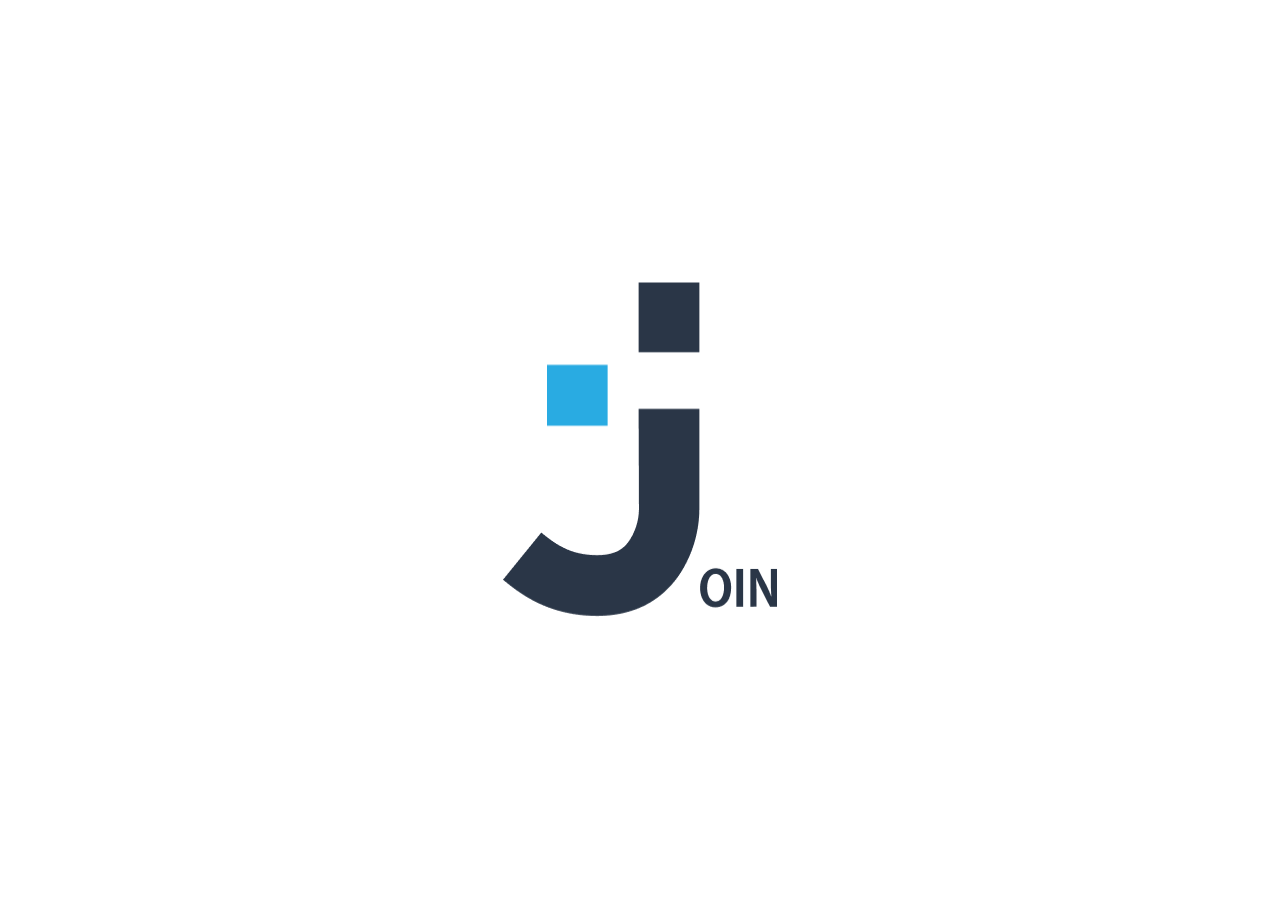
==== add_task.html @ 0f73a30b "separate File for Board HTML" ====
<!DOCTYPE html>
<html lang="en">
  <head>
    <meta charset="UTF-8" />
    <meta name="viewport" content="width=device-width, initial-scale=1.0" />
    <title>Add Task</title>
    <link rel="icon" href="./assets/img/join_logo_black.png" />
    <script defer src="js/script.js"></script>
    <script defer src="js/add_task.js"></script>
    <script defer src="js/form.js"></script>
    <script defer src="js/contacts.js"></script>
    <script defer src="js/board_largeCard.js"></script>
    <script defer src="./js/board_HTML.js"></script>
    <link rel="stylesheet" href="styles/style.css" />
    <link rel="stylesheet" href="styles/login.css" />
    <link rel="stylesheet" href="styles/task.css" />
  </head>

  <body onload="initTemplates(), initAddTaskPage()">
    <dialog id="add-contact-overlay">
      <form id="overlay-add-contact-form" method="dialog">
        <button type="button" class="close-icn mobile">
          <img src="./assets/img/close-white.png" alt="close dialog" />
        </button>
        <button type="button" class="close-icn desktop">
          <img src="./assets/img/close-btn.svg" alt="close dialog" />
        </button>
        <div class="form-header">
          <h1>Add contact</h1>
          <p>Tasks are better with a team!</p>
          <div class="horizontal-separator"></div>
        </div>
        <img src="./assets/img/add-contact-icn.png" class="user-icn" />
        <div class="form-main">
          <div class="form-control">
            <div class="input">
              <input required type="text" placeholder="Name" id="name-input" />
              <img src="./assets/img/contacts_AddName_icon.png" />
            </div>
            <div class="error-container">
              <div class="error-message" id="name-input-error"></div>
            </div>
          </div>
          <div class="form-control">
            <div class="input">
              <input
                required
                type="email"
                placeholder="Email"
                id="email-input"
              />
              <img src="./assets/img/contacts_AddMail_icon.png" />
            </div>
            <div class="error-container">
              <div class="error-message" id="email-input-error"></div>
            </div>
          </div>
          <div class="form-control">
            <div class="input">
              <input
                required
                type="number"
                placeholder="Phone"
                id="phone-input"
              />
              <img src="./assets/img/contacts_AddPhone_icon.png" />
            </div>
            <div class="error-container">
              <div class="error-message" id="phone-input-error"></div>
            </div>
          </div>
          <button
            id="create-contact-btn"
            class="btn btn-primary btn-create-task btn-text-icon"
            type="submit"
          >
            <span>Create contact</span
            ><img src="./assets/img/check.png" alt="create contact" />
          </button>
        </div>
      </form>
    </dialog>
    <div id="backdrop" class="backdrop d-none"></div>
    <div
      id="desktop-template"
      include-templates="assets/templates/desktop_template.html"
    ></div>
    <main>
      <form id="addtask-form">
        <h1 class="main-header">Add task</h1>
        <div class="form-controls-all">
          <div class="form-controls-section">
            <div class="form-control">
              <label for="title-input">Title</label>
              <div class="input">
                <input
                  required
                  type="text"
                  placeholder="Enter a title"
                  id="title-input"
                />
              </div>
              <div class="error-container">
                <div class="error-message" id="title-input-error"></div>
              </div>
            </div>
            <div class="form-control">
              <label for="description-input">Description</label>
              <div class="input">
                <textarea
                  required
                  placeholder="Enter a description"
                  id="description-input"
                ></textarea>
              </div>
              <div class="error-container">
                <div class="error-message" id="description-input-error"></div>
              </div>
            </div>
            <div id="assigned-to-form-control" class="form-control">
              <label for="assigned-to-input">Assigned to</label>
              <div class="input select-input">
                <input
                  readonly
                  required
                  id="assigned-to-input"
                  value="Select contacts to assign"
                  class="custom-validation"
                />
                <img
                  id="dropdown-arrow"
                  src="./assets/img/arrow_dropdown_down.png"
                />
              </div>
              <div class="error-container">
                <div class="error-message" id="assigned-to-input-error"></div>
              </div>
              <div
                id="contacts-list"
                class="contacts-list-container select-options-container d-none"
              >
                <ul
                  id="assigned-to-options"
                  class="select-options assigned-to-options"
                ></ul>
                <button
                  id="add-contact-btn"
                  class="btn btn-primary btn-text-icon"
                  type="button"
                >
                  <span>Add new contact</span
                  ><img src="./assets/img/contacts_newContact_icon.png" />
                </button>
              </div>
              <div id="selected-contacts" class="selected-contacts"></div>
            </div>
          </div>
          <div class="vertical-separator d-none"></div>
          <div class="form-controls-section">
            <div class="form-control">
              <span class="label">Prio</span>
              <div
                id="prio-inputs"
                class="input input-radio custom-validation custom-element"
              >
                <div class="radio-button prio-urgent">
                  <label for="urgent" class="label-radio-btn"
                    >Urgent<input
                      id="urgent"
                      type="radio"
                      name="prio-input"
                      value="urgent"
                    />
                    <svg
                      width="21"
                      height="16"
                      viewBox="0 0 21 16"
                      fill="none"
                      xmlns="http://www.w3.org/2000/svg"
                    >
                      <path
                        d="M19.2597 15.4464C19.0251 15.4468 18.7965 15.3719 18.6077 15.2328L10.3556 9.14965L2.10356 15.2328C1.98771 15.3184 1.85613 15.3803 1.71633 15.4151C1.57652 15.4498 1.43124 15.4567 1.28877 15.4354C1.14631 15.414 1.00944 15.3648 0.885997 15.2906C0.762552 15.2164 0.654943 15.1186 0.569314 15.0029C0.483684 14.8871 0.421712 14.7556 0.386936 14.6159C0.352159 14.4762 0.345259 14.331 0.366629 14.1887C0.409788 13.9012 0.565479 13.6425 0.799451 13.4697L9.70356 6.89926C9.89226 6.75967 10.1208 6.68433 10.3556 6.68433C10.5904 6.68433 10.819 6.75967 11.0077 6.89926L19.9118 13.4697C20.0977 13.6067 20.2356 13.7988 20.3057 14.0186C20.3759 14.2385 20.3747 14.4749 20.3024 14.6941C20.2301 14.9133 20.0904 15.1041 19.9031 15.2391C19.7159 15.3742 19.4907 15.4468 19.2597 15.4464Z"
                        fill="#FF3D00"
                      />
                      <path
                        d="M19.2597 9.69733C19.0251 9.69774 18.7965 9.62289 18.6077 9.48379L10.3556 3.40063L2.10356 9.48379C1.86959 9.6566 1.57651 9.72945 1.28878 9.68633C1.00105 9.6432 0.742254 9.48762 0.569318 9.25383C0.396382 9.02003 0.323475 8.72716 0.366634 8.43964C0.409793 8.15213 0.565483 7.89352 0.799455 7.72072L9.70356 1.15024C9.89226 1.01065 10.1208 0.935303 10.3556 0.935303C10.5904 0.935303 10.819 1.01065 11.0077 1.15024L19.9118 7.72072C20.0977 7.85763 20.2356 8.04974 20.3057 8.26962C20.3759 8.4895 20.3747 8.72591 20.3024 8.94509C20.2301 9.16427 20.0904 9.35503 19.9031 9.49012C19.7159 9.62521 19.4907 9.69773 19.2597 9.69733Z"
                        fill="#FF3D00"
                      />
                    </svg>
                  </label>
                </div>
                <div class="radio-button prio-medium">
                  <label for="medium" class="label-radio-btn"
                    >Medium<input
                      id="medium"
                      type="radio"
                      name="prio-input"
                      value="medium"
                    />
                    <svg
                      width="21"
                      height="8"
                      viewBox="0 0 21 8"
                      fill="none"
                      xmlns="http://www.w3.org/2000/svg"
                    >
                      <path
                        d="M19.7596 7.91693H1.95136C1.66071 7.91693 1.38197 7.80063 1.17645 7.59362C0.970928 7.3866 0.855469 7.10584 0.855469 6.81308C0.855469 6.52032 0.970928 6.23955 1.17645 6.03254C1.38197 5.82553 1.66071 5.70923 1.95136 5.70923H19.7596C20.0502 5.70923 20.329 5.82553 20.5345 6.03254C20.74 6.23955 20.8555 6.52032 20.8555 6.81308C20.8555 7.10584 20.74 7.3866 20.5345 7.59362C20.329 7.80063 20.0502 7.91693 19.7596 7.91693Z"
                        fill="#FFA800"
                      />
                      <path
                        d="M19.7596 2.67376H1.95136C1.66071 2.67376 1.38197 2.55746 1.17645 2.35045C0.970928 2.14344 0.855469 1.86267 0.855469 1.56991C0.855469 1.27715 0.970928 0.996386 1.17645 0.789374C1.38197 0.582363 1.66071 0.466064 1.95136 0.466064L19.7596 0.466064C20.0502 0.466064 20.329 0.582363 20.5345 0.789374C20.74 0.996386 20.8555 1.27715 20.8555 1.56991C20.8555 1.86267 20.74 2.14344 20.5345 2.35045C20.329 2.55746 20.0502 2.67376 19.7596 2.67376Z"
                        fill="#FFA800"
                      />
                    </svg>
                  </label>
                </div>
                <div class="radio-button prio-low">
                  <label for="low" class="label-radio-btn"
                    >Low<input
                      id="low"
                      type="radio"
                      name="prio-input"
                      value="low"
                    />
                    <svg
                      width="21"
                      height="16"
                      viewBox="0 0 21 16"
                      fill="none"
                      xmlns="http://www.w3.org/2000/svg"
                    >
                      <path
                        d="M10.8555 9.69779C10.6209 9.69819 10.3923 9.62335 10.2035 9.48427L1.30038 2.91453C1.18454 2.82898 1.0867 2.72146 1.01245 2.59812C0.938193 2.47478 0.888977 2.33803 0.867609 2.19569C0.824455 1.90821 0.897354 1.61537 1.07027 1.3816C1.24319 1.14782 1.50196 0.992265 1.78965 0.949143C2.07734 0.906021 2.3704 0.978866 2.60434 1.15165L10.8555 7.23414L19.1066 1.15165C19.2224 1.0661 19.354 1.00418 19.4938 0.969432C19.6336 0.934685 19.7788 0.927791 19.9213 0.949143C20.0637 0.970495 20.2006 1.01967 20.324 1.09388C20.4474 1.16808 20.555 1.26584 20.6407 1.3816C20.7263 1.49735 20.7883 1.62882 20.823 1.7685C20.8578 1.90818 20.8647 2.05334 20.8433 2.19569C20.822 2.33803 20.7727 2.47478 20.6985 2.59812C20.6242 2.72146 20.5264 2.82898 20.4106 2.91453L11.5075 9.48427C11.3186 9.62335 11.0901 9.69819 10.8555 9.69779Z"
                        fill="#7AE229"
                      />
                      <path
                        d="M10.8555 15.4463C10.6209 15.4467 10.3923 15.3719 10.2035 15.2328L1.30038 8.66307C1.06644 8.49028 0.910763 8.2317 0.867609 7.94422C0.824455 7.65674 0.897354 7.3639 1.07027 7.13013C1.24319 6.89636 1.50196 6.7408 1.78965 6.69768C2.07734 6.65456 2.3704 6.7274 2.60434 6.90019L10.8555 12.9827L19.1066 6.90019C19.3405 6.7274 19.6336 6.65456 19.9213 6.69768C20.209 6.7408 20.4678 6.89636 20.6407 7.13013C20.8136 7.3639 20.8865 7.65674 20.8433 7.94422C20.8002 8.2317 20.6445 8.49028 20.4106 8.66307L11.5075 15.2328C11.3186 15.3719 11.0901 15.4467 10.8555 15.4463Z"
                        fill="#7AE229"
                      />
                    </svg>
                  </label>
                </div>
              </div>
              <div class="error-container">
                <div class="error-message" id="prio-inputs-error"></div>
              </div>
            </div>
            <div class="form-control">
              <label for="due-date-input">Due date</label>
              <div class="input">
                <input
                  required
                  type="text"
                  placeholder="dd/mm/yyyy"
                  id="due-date-input"
                  pattern="^(?:(?:31(\/)(?:0?[13578]|1[02]))\1|(?:(?:29|30)(\/)(?:0?[13-9]|1[0-2])\2))(?:(?:1[6-9]|[2-9]\d)?\d{2})$|^(?:29(\/)0?2\3(?:(?:(?:1[6-9]|[2-9]\d)?(?:0[48]|[2468][048]|[13579][26])|(?:(?:16|[2468][048]|[3579][26])00))))$|^(?:0?[1-9]|1\d|2[0-8])(\/)(?:(?:0?[1-9])|(?:1[0-2]))\4(?:(?:1[6-9]|[2-9]\d)?\d{2})$"
                />
                <img src="./assets/img/event.png" class="input-icon" />
              </div>
              <div class="error-container">
                <div class="error-message" id="due-date-input-error"></div>
              </div>
            </div>
            <div id="category-form-control" class="form-control">
              <label for="category-input">Category</label>
              <div class="input select-input">
                <input
                  readonly
                  required
                  id="category-input"
                  value="Select task category"
                  class="custom-validation"
                />
                <img
                  id="dropdown-arrow"
                  src="./assets/img/arrow_dropdown_down.png"
                />
              </div>
              <div class="error-container">
                <div class="error-message" id="category-input-error"></div>
              </div>
              <div
                id="category-list-container"
                class="category-list-container select-options-container d-none"
              >
                <ul id="category-options" class="select-options">
                  <li value="technical task">Technical Task</li>
                  <li value="user story">User Story</li>
                </ul>
              </div>
            </div>
            <div class="form-control">
              <label for="subtasks-input">Subtasks</label>
              <div id="subtasks-container" class="input">
                <input
                  type="text"
                  placeholder="Add new subtask"
                  id="subtasks-input"
                />
                <img
                  src="./assets/img/subtask-plus.png"
                  class="input-icon cursor-pointer"
                  id="add-subtask"
                />
                <img
                  src="./assets/img/subtask-cancel.png"
                  class="input-icon d-none cursor-pointer"
                  id="cancel-subtask"
                />
                <img src="./assets/img/subtask-separator.png" class="d-none" />
                <img
                  src="./assets/img/subtask-save.png"
                  class="input-icon d-none cursor-pointer"
                  id="save-subtask"
                />
              </div>
              <div class="error-container">
                <div class="error-message" id="subtasks-input-error"></div>
              </div>
              <ul id="subtaskList" class="subtasks-list"></ul>
            </div>
          </div>
        </div>
        <div class="create-btn-container">
          <button id="clear-btn" class="btn btn-secondary btn-text-icon">
            <span>Clear</span
            ><svg
              width="25"
              height="24"
              viewBox="0 0 25 24"
              fill="none"
              xmlns="http://www.w3.org/2000/svg"
            >
              <path
                d="M12.0692 12.0001L17.3122 17.2431M6.82617 17.2431L12.0692 12.0001L6.82617 17.2431ZM17.3122 6.75708L12.0682 12.0001L17.3122 6.75708ZM12.0682 12.0001L6.82617 6.75708L12.0682 12.0001Z"
                stroke="#2A3647"
                stroke-width="2"
                stroke-linecap="round"
                stroke-linejoin="round"
              />
            </svg>
          </button>
          <button
            class="btn btn-primary btn-create-task btn-text-icon"
            type="submit"
          >
            <span>Create Task</span
            ><img src="./assets/img/check.png" alt="create task" />
          </button>
        </div>
      </form>
    </main>
    <div id="notification" class="notification">
      <span>Task added to board</span>
      <img src="./assets/img/board-icn-small.png" />
    </div>
    <div
      id="mobile-template"
      include-templates="assets/templates/mobile_template.html"
    ></div>
  </body>
</html>
---- styles/style.css ----
/* inter-regular - latin */
@font-face {
  font-display: swap;
  /* Check https://developer.mozilla.org/en-US/docs/Web/CSS/@font-face/font-display for other options. */
  font-family: "Inter";
  font-style: normal;
  font-weight: 400;
  src: url("../assets/fonts/inter-v12-latin-regular.woff2") format("woff2");
  /* Chrome 36+, Opera 23+, Firefox 39+, Safari 12+, iOS 10+ */
}

/* inter-700 - latin */
@font-face {
  font-display: swap;
  /* Check https://developer.mozilla.org/en-US/docs/Web/CSS/@font-face/font-display for other options. */
  font-family: "Inter";
  font-style: normal;
  font-weight: 700;
  src: url("../assets/fonts/inter-v12-latin-700.woff2") format("woff2");
  /* Chrome 36+, Opera 23+, Firefox 39+, Safari 12+, iOS 10+ */
}

:root {
  font-size: 1em;
  /*usually evaluates to 16px; adjust to set basic font-size (xem with x = (desired basic font size in px)/(16 px); all other font-sizes in rem*/
  box-sizing: border-box;
  --primary-bg-color: #091931;
  --secondary-bg-color: #2a3647;
  --subtle-bg-color: #f6f7f8;
  --accent-color: #29abe2;
  --decent-color: #a8a8a8;
  --hover-color-checkbox: #edf2fa;
  --error-color: #ff001f;
  --error-color-subtle: #ff8190;
  --fs-small: 0.875rem;
  --fs-normal: 1rem;
  --fs-tall: 2.25rem;
  --fs-taller: 2.938rem;
  --notification-top-target: 0;
}

@media (min-width: 820px) {
  :root {
    --fs-small: 1rem;
    --fs-normal: 1.25rem;
    --fs-taller: 3.813rem;
  }
}

*,
::before,
::after {
  box-sizing: inherit;
}

/*use following template if any third-party components are used that require box-sizing: content-box	
.third-party-component {	
box-sizing: content-box;	}*/
body {
  margin: 0px;
  font-family: "Inter", sans-serif;
  font-size: var(--fs-normal);
  background-color: var(--subtle-bg-color);
  color: var(--secondary-bg-color);
  min-height: 100vh;
  display: flex;
  flex-direction: column;
}

/* scrollable without scrollbar */
body::-webkit-scrollbar {
  display: none;
}

main {
  flex: 1;
}

img {
  -webkit-user-drag: none;
  -khtml-user-drag: none;
  -moz-user-drag: none;
  -o-user-drag: none;
}

a {
  text-decoration: none;
  color: unset;
}

.text-link {
  color: var(--accent-color);
  text-decoration: none;
}

.btn {
  border: none;
  padding: 1em 2em;
  font-size: var(--fs-small);
  font-weight: 700;
  border-radius: 0.5em;
  cursor: pointer;
}

.btn-primary {
  color: white;
  background-color: var(--secondary-bg-color);
}

.btn-primary:disabled,
.btn-primary:disabled:hover {
  background-color: var(--decent-color);
  color: rgba(0, 0, 0, 0.6);
  box-shadow: none;
  cursor: auto;
}

.btn-primary:hover {
  background-color: var(--accent-color);
  box-shadow: 0 4px 4px rgba(0, 0, 0, 0.25);
  transition: ease-in-out 100ms;
}

.btn-secondary {
  color: var(--primary-bg-color);
  background-color: white;
  border: 1px solid var(--primary-bg-color);
}

.btn-secondary:hover {
  color: var(--accent-color);
  border-color: var(--accent-color);
  box-shadow: 0 4px 4px rgba(0, 0, 0, 0.25);
  transition: ease-in-out 100ms;
}

.notification {
  background-color: var(--secondary-bg-color);
  color: white;
  padding: 1em 0.5em;
  min-width: 371px;
  display: flex;
  justify-content: center;
  align-items: center;
  position: fixed;
  gap: 0.5em;
  top: 100vh;
  left: 50vw;
  transform: translate(-50%, 0);
  border-radius: 1em;
  z-index: 5;
}

.notification.triggered {
  top: var(--notification-top-target);
  transition: 200ms;
}

/* Desktop Sider & Header */

#desktop_header {
  position: fixed;
  background-color: #ffffff;
  width: 100vw;
  height: 96px;
  justify-content: space-between;
  align-items: center;
}

#desktop_header p {
  padding-left: 300px;
}

.Header_rightArea_d {
  padding-right: 2vw;
  align-items: center;
  justify-content: space-between;
  width: 123px;
  height: 56px;
}

#header_help_icon_d {
  width: 20px;
  height: 20px;
  margin-right: 20px;
  cursor: pointer;
}

#header_help_icon_d:hover {
  width: 25px;
  height: 25px;
}

#header_svg:hover {
  fill: lightgrey;
  cursor: pointer;
}

#desktop_sider {
  position: fixed;
  height: 100vh;
  width: 232px;
  z-index: 2;
  background-color: #2a3647;
  color: #cdcdcd;
  justify-content: space-around;
  align-items: center;
}

.Sider_Logo_d {
  width: 100px;
  height: 122px;
}

.Sider_main_links_d {
  margin-bottom: 100px;
  height: 229px;
  width: 100%;
  display: flex;
  flex-direction: column;
}

.Sider_main_links_d a {
  justify-content: left;
  width: 100%;
  padding-left: 45px;
}

.Sider_footer_links {
  color: white;
  text-decoration: none;
}

.Sider_Icons_d {
  width: 25px;
  height: 25px;
  position: relative;
  top: 20px;
  right: 12px;
}

.Sider_lower_links_d {
  bottom: -24px;
}

.Sider_lower_links_d a {
  text-decoration: none;
  color: #a8a8a8;
  margin-bottom: 14px;
}

#header_menu_id {
  top: 100px;
  width: 150px;
  height: auto;
  background-color: #2a3647;
  color: #cdcdcd;
  z-index: 50;
}

.float_in_menu {
  position: fixed;
  right: -200px;
  transition: 500ms;
  border-radius: 15px 0px 15px 15px;
}

.float_in_menu a {
  padding: 8px;
  border-radius: 14px;
}

@media (max-width: 900px) {
  #desktop_sider {
    width: 23vw;
  }

  .Sider_main_links_d a {
    justify-content: left;
    width: 100%;
    padding-left: 20px;
  }

  #desktop_header p {
    padding-left: 242px;
  }
}

/* Mobile Header & Footer */

#mobile_header {
  background-color: #ffffff;
  justify-content: space-between;
  height: 80px;
  width: 100vw;
  padding: 20px 40px 20px 40px;
  position: fixed;
  top: 0;
  left: 0;
  right: 0;
  z-index: 5;
}

#header_logo_m {
  width: 32px;
  height: 40px;
}

#mobile_footer {
  position: fixed;
  bottom: 0;
  left: 0;
  right: 0;
  width: 100vw;
  height: 80px;
  background-color: #2a3647;
  color: #cdcdcd;
  z-index: 10;
}

#mobile_footer_links {
  justify-content: space-around;
  height: 100%;
  width: 100%;
}

.Footer_link_pack {
  display: flex;
  flex-direction: column;
  justify-content: center;
  width: 90px;
  border-radius: 16px;
}

.Footer_link_pack a {
  justify-content: center;
  align-items: center;
  font-size: var(--fs-small);
}

.Footer_link_pack p {
  margin: 8px;
}

.Footer_icon_m {
  width: 22px;
  height: 22px;
}

.MenuButton {
  opacity: 0.7;
}

.MenuButton:hover {
  opacity: 1 !important;
  background-color: #091931 !important;
}

.Choosen_field {
  opacity: 1 !important;
  background-color: #091931 !important;
}

@media (max-width: 820px) {
  .Header_menu {
    top: 85px;
  }
}

/* Help Side */

.Help_Container {
  margin: 100px 90px 16px 326px;
}

.Help_Container j {
  color: #29abe2;
}

.Back_Arrow {
  cursor: pointer;
  position: absolute;
  top: 130px;
  right: 124px;
}

@media (max-width: 820px) {
  .Help_Container {
    margin-left: 36px;
    margin-right: 36px;
  }

  .Back_Arrow {
    right: 50px;
  }
}

/* Utility classes */

.d-none {
  display: none;
}

.d-flex {
  display: flex;
}

.justify-content-start {
  justify-content: start;
}

.justify-content-space-btw {
  justify-content: space-between;
}

.flex-direction-col {
  flex-direction: column;
}

.p-relative {
  position: relative;
}

.align-items-start {
  align-items: start;
}

.align-items-center {
  align-items: center;
}

.w-100 {
  width: 100%;
}

.p-inline-1 {
  padding-inline: 0.5em;
}

.cursor-pointer {
  cursor: pointer;
}
---- styles/login.css ----
:root {
  --logo-target-padding: 2em;
}

header {
  padding: var(--logo-target-padding);
  display: flex;
  justify-content: space-between;
  align-items: start;
}

#login-logo-static.splash-active {
  visibility: hidden;
}

#login-logo,
#login-logo-static {
  transform: none;
  width: 64px;
  object-fit: contain;
}

#login-logo.splash-active {
  position: fixed;
  top: 50%;
  left: 50%;
  transform: translate(-50%, -50%) scale(1.56);
  transition: 1s;
}

.checkbox {
  cursor: pointer;
}

#splash-login-bg {
  background-color: var(--secondary-bg-color);
  position: fixed;
  top: 0;
  right: 0;
  left: 0;
  bottom: 0;
  transition: 1s;
}

#splash-login-bg.splash-moving {
  background-color: transparent;
}

main {
  display: flex;
  flex-direction: column;
  align-items: center;
}

footer {
  display: flex;
  flex-wrap: wrap;
  justify-content: center;
  gap: 1.5em;
  padding-block-end: 2em;
  font-size: var(--fs-small);
  color: var(--decent-color);
}

footer a:hover {
  color: var(--accent-color);
  font-weight: 700;
}

.horizontal-separator {
  background-color: var(--accent-color);
  width: 88px;
  height: 3px;
}

.content {
  position: relative;
  display: flex;
  flex-direction: column;
  align-items: center;
  padding: 1em 3rem;
  background-color: white;
  border-radius: 1.875em;
  box-shadow: 0 0 14px 3px rgba(0, 0, 0, 0.03);
}

.back-navigation-link {
  position: absolute;
  top: 3rem;
  left: 1rem;
}

/*Log in form*/

form {
  display: flex;
  flex-direction: column;
  align-items: center;
  width: clamp(calc(320px - 3rem), 60vw, 652px);
}

input,
textarea,
select {
  border: none;
  outline: none;
  font-size: unset;
  font-family: unset;
  min-width: 0;
}

.input {
  display: flex;
  justify-content: space-between;
  align-items: center;
  max-width: 422px;
  width: 100%;
  padding: 0.5em;
  background-color: white;
  border: 1px solid lightgray;
  border-radius: 0.3em;
  margin-block-start: 1em;
}

.input:focus-within {
  border-color: var(--accent-color);
}

.error-container {
  max-width: 422px;
  width: 100%;
  color: var(--error-color-subtle);
  font-size: 13px;
  margin-top: 0.5em;
}

.is-validated .input:has(input:invalid), .is-validated .input:has(textarea:invalid) {
  border: 1px solid var(--error-color);
}

::placeholder {
  color: lightgray;
}

.input>input {
  flex: 1;
}

.input-icon {
  width: 24px;
  object-fit: contain;
}

.forgot-password {
  display: flex;
  flex-direction: column;
  gap: 1em;
  width: 100%;
  margin-block: 2em;
  padding-inline: 0.5em;
  font-size: var(--fs-small);
}

.text-checkbox {
  font-size: var(--fs-small);
  margin-block: 2em;
}

.text-link:hover {
  font-weight: 600;
  text-decoration: underline;
}

h1 {
  font-size: var(--fs-taller);
  margin-block: 0.5em 0.25em;
  text-align: center;
}

p {
  text-align: center;
}

form .btn {
  width: 180px;
}

.login-sign-up-banner {
  margin-block: 2em;
  display: flex;
  flex-wrap: wrap;
  justify-content: center;
  align-items: center;
  gap: 1em;
}

.login-sign-up-banner-desktop {
  display: none;
  margin-block: 0;
}

.login-buttons {
  display: flex;
  flex-wrap: wrap;
  justify-content: center;
  gap: 1em;
  padding-block-end: 1em;
}

.error-container + .login-buttons {
  margin-block-start: 1.5em;
}

@media (min-width: 820px) {

  #login-logo,
  #login-logo-static {
    width: 100px;
  }

  #splash-login-bg {
    background-color: white;
  }

  .login-sign-up-banner-mobile {
    display: none;
  }

  .login-sign-up-banner-desktop {
    display: flex;
  }

  .forgot-password {
    flex-direction: row-reverse;
    justify-content: center;
    align-items: center;
    gap: 3em;
  }

  form .btn {
    width: fit-content;
  }

  #login-logo.splash-active {
    transform: translate(-50%, -50%) scale(2.74);
  }
}

#login-logo.splash-moving {
  top: var(--logo-target-padding);
  left: var(--logo-target-padding);
  transform: translate(0, 0);
}
---- styles/task.css ----
:root {
  --header-height: 80px;
  --footer-height: 80px;
  --nav-width: 0;
}

@media (min-width: 820px) {
  :root {
    --header-height: 96px;
    --footer-height: 0;
    --nav-width: 232px;
  }
}

header {
  z-index: 4;
}

#desktop_sider {
  z-index: 4;
}

main {
  margin-block: var(--header-height);
  margin-inline-start: var(--nav-width);
  display: unset;
  padding-inline: 2rem;
}

.main-header {
  text-align: start;
  position: sticky;
  top: var(--header-height);
  background-color: var(--subtle-bg-color);
  padding-block-start: 1em;
  margin: 0;
  z-index: 3;
}

.vertical-separator {
  width: 1px;
  background-color: #d1d1d1;
}

form {
  display: block;
  margin-inline: auto;
  width: unset;
  max-width: 440px;
}

@media (min-width: 1200px) {
  form {
    max-width: min-content;
  }

  .form-controls-all {
    display: flex;
    justify-content: space-between;
    gap: 3em;
  }

  .vertical-separator {
    display: block;
  }

  .form-control {
    width: 30vw;
  }
}

label,
.label {
  margin-block-start: 1.5em;
  display: block;
}

.select-options-container {
  padding: 1em 0.5em 0.5em;
  margin: 0;
  margin-block-start: -1em;
  background-color: white;
  border-bottom-left-radius: 0.3em;
  border-bottom-right-radius: 0.3em;
  position: relative;
}

.select-options {
  list-style-type: none;
  padding: 0;
  margin: 0;
}

.select-options li {
  cursor: pointer;
}

.backdrop {
  position: fixed;
  top: 0;
  left: 0;
  right: 0;
  bottom: 0;
  z-index: 1;
}

.select-options li + li {
  margin-block-start: 0.5em;
}

.input {
  margin-block-start: 0.5em;
  max-width: unset;
}

.select-input,
.select-input * {
  cursor: pointer;
}

.select-input {
  margin-block-end: 0;
  position: relative;
}

.input-radio {
  background-color: var(--subtle-bg-color);
  border: none;
  padding: 0;
  flex-wrap: wrap;
  gap: 8px;
}

.radio-button.prio-urgent:has(input[type='radio']:checked) {
  background-color: #ff3d00;
  color: white;
}

.radio-button.prio-medium:has(input[type='radio']:checked) {
  background-color: #ffa800;
  color: white;
}

.radio-button.prio-low:has(input[type='radio']:checked) {
  background-color: #7ae229;
  color: white;
}

.radio-button:has(input[type='radio']:checked) path {
  fill: white;
}

.radio-button {
  background-color: white;
  border-radius: 10px;
  cursor: pointer;
  display: flex;
  align-items: center;
  gap: 4px;
  box-shadow: 0 0 4px rgba(0, 0, 0, 0.1);
}

.radio-button:hover {
  box-shadow: 0 4px 4px rgba(0, 0, 0, 0.25);
  transition: 200ms;
}

.radio-button > label {
  cursor: pointer;
  padding: 10px 18px;
  display: flex;
  align-items: center;
  gap: 4px;
  margin: 0;
}

input[type='radio'] {
  appearance: none;
  margin: 0;
}

textarea {
  width: 100%;
  height: 4em;
  resize: none;
  overflow: auto;
}

.assigned-to-options {
  max-height: 13em;
  overflow: auto;
}

.assign-to-li {
  display: flex;
  align-items: center;
  border-radius: 0.3em;
  padding: 0.5em;
}

.select-options .assign-to-li + .assign-to-li {
  margin: 0;
}

.assign-to-li-name {
  flex: 1;
  margin-inline-start: 1em;
}

.selected {
  color: white;
  background-color: var(--secondary-bg-color);
}

.search-active {
  cursor: unset;
}

.subtasks-list {
  padding-inline-start: 0.5em;
}

.subtask {
  display: flex;
  align-items: center;
  padding: 0.5em;
}

.input input {
  cursor: inherit;
}

.subtask + .subtask {
  margin-block-start: 0.5em;
}

.subtask input {
  background-color: transparent;
  flex: 1;
}

.subtask-edit {
  background-color: white;
  border-bottom: 1px solid var(--accent-color);
}

.bullet-icon {
  margin-inline-end: 0.5em;
}

.subtask-edit .bullet-icon {
  display: none;
}

.subtask-edit .subtask-read-icons {
  display: none;
}

li:not(.subtask-edit) .subtask-edit-icons {
  display: none;
}

.subtask-icons {
  margin-inline-start: auto;
}

form .btn-text-icon {
  display: flex;
  justify-content: center;
  align-items: center;
  gap: 16px;
  padding: 0.75em 1em;
  font-size: var(--fs-normal);
  width: 100%;
}

form .btn-create-task {
  width: unset;
  gap: 4px;
}

.btn-secondary.btn-text-icon {
  margin-inline-start: auto;
  font-weight: normal;
  width: fit-content;
  gap: 4px;
}

.btn-secondary.btn-text-icon:hover path {
  stroke: var(--accent-color);
  transition: ease-in-out 100ms;
}

.create-btn-container {
  display: flex;
  justify-content: end;
  gap: 1em;
  padding-block: 1em;
  background-color: var(--subtle-bg-color);
  position: sticky;
  bottom: var(--footer-height);
  z-index: 3;
}

#mobile-template {
  z-index: 3;
}

footer {
  padding: unset;
}

dialog {
  border: none;
  padding: 0;
  border-radius: 1em;
}

dialog h1,
dialog p {
  text-align: unset;
}

dialog h1 {
  margin-block-start: 2em;
}

dialog::backdrop {
  background-color: rgba(0, 0, 0, 0.25);
}

dialog button {
  background-color: transparent;
  border: none;
  cursor: pointer;
}

dialog .user-icn {
  display: block;
  margin-block-start: -10%;
  margin-inline: auto;
  transform: translate(0, 50%);
}

dialog form {
  position: relative;
  display: flex;
  flex-direction: column;
  border-radius: 0.5em;
  margin: 0;
}

dialog form .close-icn {
  position: absolute;
  top: 1em;
  right: 0.5em;
}

dialog form .btn-text-icon {
  width: fit-content;
  margin-block: 1em 2em;
  margin-inline: auto;
}

.form-header {
  padding-inline: 1rem;
  background-color: var(--primary-bg-color);
  color: white;
  width: 100%;
}

.form-main {
  margin-block-start: calc(60px + 1em);
  padding-inline: 1rem;
}

dialog form h1 {
  background-color: inherit;
}

.desktop {
  display: none;
}

@media (min-width: 820px) {
  dialog {
    max-width: unset;
  }

  dialog form {
    flex-direction: row;
    max-width: unset;
  }

  dialog .form-header {
    min-height: 500px;
    padding-inline: 2em;
  }

  dialog .form-main {
    margin: 0;
  }

  .desktop {
    display: block;
  }

  .mobile {
    display: none;
  }
}
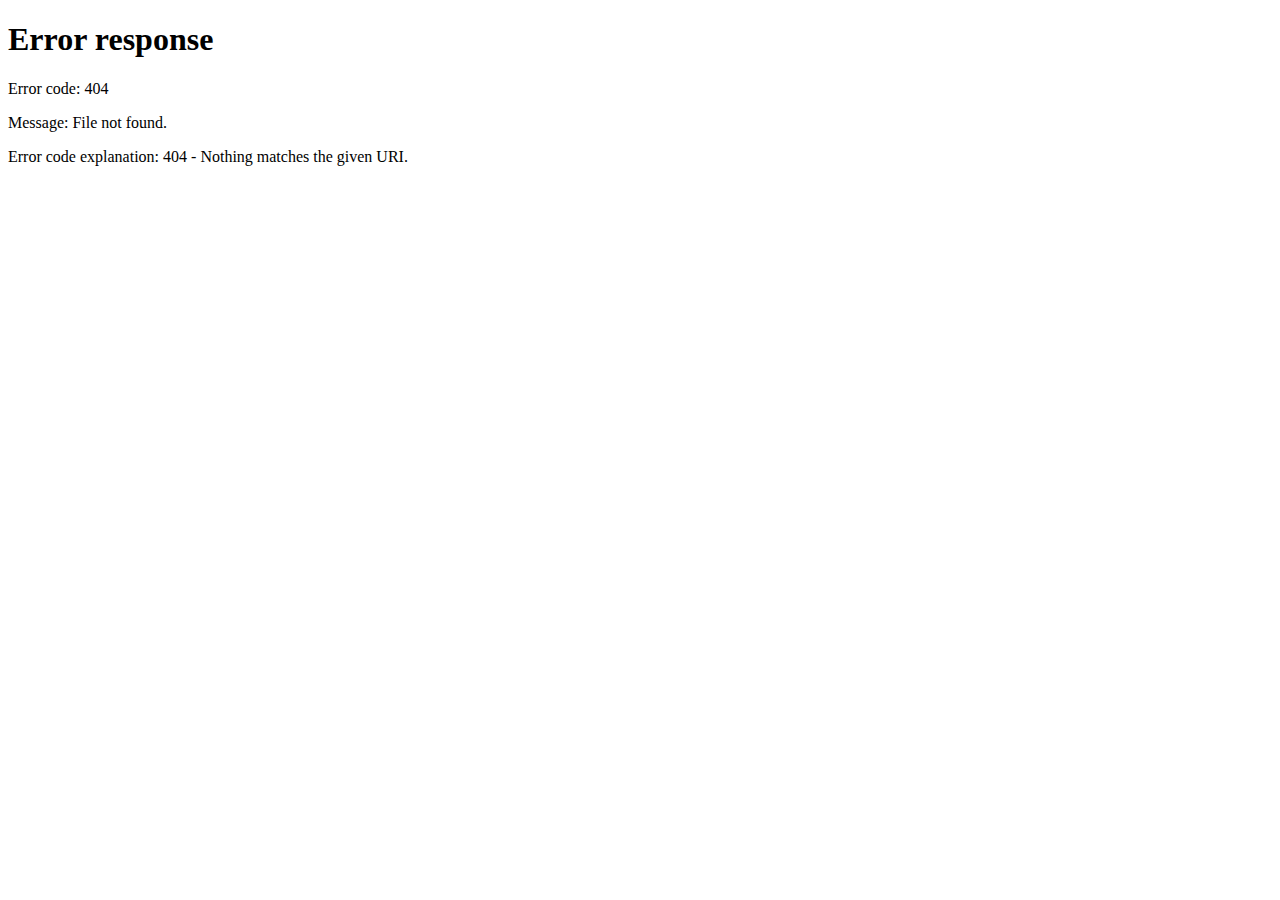
==== commit 27c3ff43: "All Links should work now, if Join is in a folder. And some Contacts-css" ====
--- a/add_task.html
+++ b/add_task.html
@@ -1,363 +1,224 @@
 <!DOCTYPE html>
 <html lang="en">
-  <head>
-    <meta charset="UTF-8" />
-    <meta name="viewport" content="width=device-width, initial-scale=1.0" />
-    <title>Add Task</title>
-    <link rel="icon" href="./assets/img/join_logo_black.png" />
-    <script defer src="js/script.js"></script>
-    <script defer src="js/add_task.js"></script>
-    <script defer src="js/form.js"></script>
-    <script defer src="js/contacts.js"></script>
-    <script defer src="js/board_largeCard.js"></script>
-    <script defer src="./js/board_HTML.js"></script>
-    <link rel="stylesheet" href="styles/style.css" />
-    <link rel="stylesheet" href="styles/login.css" />
-    <link rel="stylesheet" href="styles/task.css" />
-  </head>
 
-  <body onload="initTemplates(), initAddTaskPage()">
-    <dialog id="add-contact-overlay">
-      <form id="overlay-add-contact-form" method="dialog">
-        <button type="button" class="close-icn mobile">
-          <img src="./assets/img/close-white.png" alt="close dialog" />
+<head>
+  <meta charset="UTF-8" />
+  <meta name="viewport" content="width=device-width, initial-scale=1.0" />
+  <title>Add Task</title>
+  <link rel="icon" href="./assets/img/join_logo_black.png" />
+  <script defer src="js/script.js"></script>
+  <script defer src="js/addTaskHtml.js"></script>
+  <script defer src="js/add_task.js"></script>
+  <script defer src="js/form.js"></script>
+  <script defer src="js/contacts.js"></script>
+  <script defer src="js/board_largeCard.js"></script>
+  <script defer src="./js/board_HTML.js"></script>
+  <link rel="stylesheet" href="styles/style.css" />
+  <link rel="stylesheet" href="styles/login.css" />
+  <link rel="stylesheet" href="styles/task.css" />
+</head>
+
+<body onload="initTemplates(), initAddTaskPage()">
+  <dialog id="add-contact-overlay">
+    <form id="overlay-add-contact-form" method="dialog">
+      <button type="button" class="close-icn mobile">
+        <img src="./assets/img/close-white.png" alt="close dialog" />
+      </button>
+      <button type="button" class="close-icn desktop">
+        <img src="./assets/img/close-btn.svg" alt="close dialog" />
+      </button>
+      <div class="form-header">
+        <h1>Add contact</h1>
+        <p>Tasks are better with a team!</p>
+        <div class="horizontal-separator"></div>
+      </div>
+      <img src="./assets/img/add-contact-icn.png" class="user-icn" />
+      <div class="form-main">
+        <div class="form-control">
+          <div class="input">
+            <input required type="text" placeholder="Name" id="name-input" />
+            <img src="./assets/img/contacts_AddName_icon.png" />
+          </div>
+          <div class="error-container">
+            <div class="error-message" id="name-input-error"></div>
+          </div>
+        </div>
+        <div class="form-control">
+          <div class="input">
+            <input required type="email" placeholder="Email" id="email-input" />
+            <img src="./assets/img/contacts_AddMail_icon.png" />
+          </div>
+          <div class="error-container">
+            <div class="error-message" id="email-input-error"></div>
+          </div>
+        </div>
+        <div class="form-control">
+          <div class="input">
+            <input required type="number" placeholder="Phone" id="phone-input" />
+            <img src="./assets/img/contacts_AddPhone_icon.png" />
+          </div>
+          <div class="error-container">
+            <div class="error-message" id="phone-input-error"></div>
+          </div>
+        </div>
+        <button id="create-contact-btn" class="btn btn-primary btn-create-task btn-text-icon" type="submit">
+          <span>Create contact</span><img src="./assets/img/check.png" alt="create contact" />
         </button>
-        <button type="button" class="close-icn desktop">
-          <img src="./assets/img/close-btn.svg" alt="close dialog" />
+      </div>
+    </form>
+  </dialog>
+  <div id="backdrop" class="backdrop d-none"></div>
+  <div id="desktop-template" include-templates="assets/templates/desktop_template.html"></div>
+  <main>
+    <form id="addtask-form">
+      <h1 class="main-header">Add task</h1>
+      <div class="form-controls-all">
+        <div class="form-controls-section">
+          <div class="form-control">
+            <label for="title-input">Title</label>
+            <div class="input">
+              <input required type="text" placeholder="Enter a title" id="title-input" />
+            </div>
+            <div class="error-container">
+              <div class="error-message" id="title-input-error"></div>
+            </div>
+          </div>
+          <div class="form-control">
+            <label for="description-input">Description</label>
+            <div class="input">
+              <textarea placeholder="Enter a description" id="description-input"></textarea>
+            </div>
+            <div class="error-container">
+              <div class="error-message" id="description-input-error"></div>
+            </div>
+          </div>
+          <div id="assigned-to-form-control" class="form-control">
+            <label for="assigned-to-input">Assigned to</label>
+            <div class="input select-input">
+              <!-- was requiered HERE -->
+              <input readonly id="assigned-to-input" value="Select contacts to assign" class="custom-validation" />
+              <img id="dropdown-arrow" src="./assets/img/arrow_dropdown_down.png" />
+            </div>
+            <div class="error-container">
+              <div class="error-message" id="assigned-to-input-error"></div>
+            </div>
+            <div id="contacts-list" class="contacts-list-container select-options-container d-none">
+              <ul id="assigned-to-options" class="select-options assigned-to-options"></ul>
+              <button id="add-contact-btn" class="btn btn-primary btn-text-icon" type="button">
+                <span>Add new contact</span><img src="./assets/img/contacts_newContact_icon.png" />
+              </button>
+            </div>
+            <div id="selected-contacts" class="selected-contacts"></div>
+          </div>
+        </div>
+        <div class="vertical-separator d-none"></div>
+        <div class="form-controls-section">
+          <div class="form-control">
+            <span class="label">Prio</span>
+            <div id="prio-inputs" class="input input-radio custom-validation custom-element">
+              <div class="radio-button prio-urgent">
+                <label for="urgent" class="label-radio-btn">Urgent<input id="urgent" type="radio" name="prio-input"
+                    value="urgent" />
+                  <svg width="21" height="16" viewBox="0 0 21 16" fill="none" xmlns="http://www.w3.org/2000/svg">
+                    <path
+                      d="M19.2597 15.4464C19.0251 15.4468 18.7965 15.3719 18.6077 15.2328L10.3556 9.14965L2.10356 15.2328C1.98771 15.3184 1.85613 15.3803 1.71633 15.4151C1.57652 15.4498 1.43124 15.4567 1.28877 15.4354C1.14631 15.414 1.00944 15.3648 0.885997 15.2906C0.762552 15.2164 0.654943 15.1186 0.569314 15.0029C0.483684 14.8871 0.421712 14.7556 0.386936 14.6159C0.352159 14.4762 0.345259 14.331 0.366629 14.1887C0.409788 13.9012 0.565479 13.6425 0.799451 13.4697L9.70356 6.89926C9.89226 6.75967 10.1208 6.68433 10.3556 6.68433C10.5904 6.68433 10.819 6.75967 11.0077 6.89926L19.9118 13.4697C20.0977 13.6067 20.2356 13.7988 20.3057 14.0186C20.3759 14.2385 20.3747 14.4749 20.3024 14.6941C20.2301 14.9133 20.0904 15.1041 19.9031 15.2391C19.7159 15.3742 19.4907 15.4468 19.2597 15.4464Z"
+                      fill="#FF3D00" />
+                    <path
+                      d="M19.2597 9.69733C19.0251 9.69774 18.7965 9.62289 18.6077 9.48379L10.3556 3.40063L2.10356 9.48379C1.86959 9.6566 1.57651 9.72945 1.28878 9.68633C1.00105 9.6432 0.742254 9.48762 0.569318 9.25383C0.396382 9.02003 0.323475 8.72716 0.366634 8.43964C0.409793 8.15213 0.565483 7.89352 0.799455 7.72072L9.70356 1.15024C9.89226 1.01065 10.1208 0.935303 10.3556 0.935303C10.5904 0.935303 10.819 1.01065 11.0077 1.15024L19.9118 7.72072C20.0977 7.85763 20.2356 8.04974 20.3057 8.26962C20.3759 8.4895 20.3747 8.72591 20.3024 8.94509C20.2301 9.16427 20.0904 9.35503 19.9031 9.49012C19.7159 9.62521 19.4907 9.69773 19.2597 9.69733Z"
+                      fill="#FF3D00" />
+                  </svg>
+                </label>
+              </div>
+              <div class="radio-button prio-medium">
+                <label for="medium" class="label-radio-btn">Medium<input id="medium" type="radio" name="prio-input"
+                    value="medium" />
+                  <svg width="21" height="8" viewBox="0 0 21 8" fill="none" xmlns="http://www.w3.org/2000/svg">
+                    <path
+                      d="M19.7596 7.91693H1.95136C1.66071 7.91693 1.38197 7.80063 1.17645 7.59362C0.970928 7.3866 0.855469 7.10584 0.855469 6.81308C0.855469 6.52032 0.970928 6.23955 1.17645 6.03254C1.38197 5.82553 1.66071 5.70923 1.95136 5.70923H19.7596C20.0502 5.70923 20.329 5.82553 20.5345 6.03254C20.74 6.23955 20.8555 6.52032 20.8555 6.81308C20.8555 7.10584 20.74 7.3866 20.5345 7.59362C20.329 7.80063 20.0502 7.91693 19.7596 7.91693Z"
+                      fill="#FFA800" />
+                    <path
+                      d="M19.7596 2.67376H1.95136C1.66071 2.67376 1.38197 2.55746 1.17645 2.35045C0.970928 2.14344 0.855469 1.86267 0.855469 1.56991C0.855469 1.27715 0.970928 0.996386 1.17645 0.789374C1.38197 0.582363 1.66071 0.466064 1.95136 0.466064L19.7596 0.466064C20.0502 0.466064 20.329 0.582363 20.5345 0.789374C20.74 0.996386 20.8555 1.27715 20.8555 1.56991C20.8555 1.86267 20.74 2.14344 20.5345 2.35045C20.329 2.55746 20.0502 2.67376 19.7596 2.67376Z"
+                      fill="#FFA800" />
+                  </svg>
+                </label>
+              </div>
+              <div class="radio-button prio-low">
+                <label for="low" class="label-radio-btn">Low<input id="low" type="radio" name="prio-input"
+                    value="low" />
+                  <svg width="21" height="16" viewBox="0 0 21 16" fill="none" xmlns="http://www.w3.org/2000/svg">
+                    <path
+                      d="M10.8555 9.69779C10.6209 9.69819 10.3923 9.62335 10.2035 9.48427L1.30038 2.91453C1.18454 2.82898 1.0867 2.72146 1.01245 2.59812C0.938193 2.47478 0.888977 2.33803 0.867609 2.19569C0.824455 1.90821 0.897354 1.61537 1.07027 1.3816C1.24319 1.14782 1.50196 0.992265 1.78965 0.949143C2.07734 0.906021 2.3704 0.978866 2.60434 1.15165L10.8555 7.23414L19.1066 1.15165C19.2224 1.0661 19.354 1.00418 19.4938 0.969432C19.6336 0.934685 19.7788 0.927791 19.9213 0.949143C20.0637 0.970495 20.2006 1.01967 20.324 1.09388C20.4474 1.16808 20.555 1.26584 20.6407 1.3816C20.7263 1.49735 20.7883 1.62882 20.823 1.7685C20.8578 1.90818 20.8647 2.05334 20.8433 2.19569C20.822 2.33803 20.7727 2.47478 20.6985 2.59812C20.6242 2.72146 20.5264 2.82898 20.4106 2.91453L11.5075 9.48427C11.3186 9.62335 11.0901 9.69819 10.8555 9.69779Z"
+                      fill="#7AE229" />
+                    <path
+                      d="M10.8555 15.4463C10.6209 15.4467 10.3923 15.3719 10.2035 15.2328L1.30038 8.66307C1.06644 8.49028 0.910763 8.2317 0.867609 7.94422C0.824455 7.65674 0.897354 7.3639 1.07027 7.13013C1.24319 6.89636 1.50196 6.7408 1.78965 6.69768C2.07734 6.65456 2.3704 6.7274 2.60434 6.90019L10.8555 12.9827L19.1066 6.90019C19.3405 6.7274 19.6336 6.65456 19.9213 6.69768C20.209 6.7408 20.4678 6.89636 20.6407 7.13013C20.8136 7.3639 20.8865 7.65674 20.8433 7.94422C20.8002 8.2317 20.6445 8.49028 20.4106 8.66307L11.5075 15.2328C11.3186 15.3719 11.0901 15.4467 10.8555 15.4463Z"
+                      fill="#7AE229" />
+                  </svg>
+                </label>
+              </div>
+            </div>
+            <div class="error-container">
+              <div class="error-message" id="prio-inputs-error"></div>
+            </div>
+          </div>
+          <div class="form-control">
+            <label for="due-date-input">Due date</label>
+            <input class="input custom-validation" required type="date" id="due-date-input" />
+            <div class="error-container">
+              <div class="error-message" id="due-date-input-error"></div>
+            </div>
+          </div>
+          <div id="category-form-control" class="form-control">
+            <label for="category-input">Category</label>
+            <div class="input select-input">
+              <input readonly required id="category-input" value="Select task category" class="custom-validation" />
+              <img id="dropdown-arrow" src="./assets/img/arrow_dropdown_down.png" />
+            </div>
+            <div class="error-container">
+              <div class="error-message" id="category-input-error"></div>
+            </div>
+            <div id="category-list-container" class="category-list-container select-options-container d-none">
+              <ul id="category-options" class="select-options">
+                <li value="technical task">Technical Task</li>
+                <li value="user story">User Story</li>
+              </ul>
+            </div>
+          </div>
+          <div class="form-control">
+            <label for="subtasks-input">Subtasks</label>
+            <div id="subtasks-container" class="input">
+              <input type="text" placeholder="Add new subtask" id="subtasks-input" />
+              <img src="./assets/img/subtask-plus.png" class="input-icon cursor-pointer" id="add-subtask" />
+              <img src="./assets/img/subtask-cancel.png" class="input-icon d-none cursor-pointer" id="cancel-subtask" />
+              <img src="./assets/img/subtask-separator.png" class="d-none" />
+              <img src="./assets/img/subtask-save.png" class="input-icon d-none cursor-pointer" id="save-subtask" />
+            </div>
+            <div class="error-container">
+              <div class="error-message" id="subtasks-input-error"></div>
+            </div>
+            <ul id="subtaskList" class="subtasks-list"></ul>
+          </div>
+        </div>
+      </div>
+      <div class="create-btn-container">
+        <button id="clear-btn" type="button" class="btn btn-secondary btn-text-icon">
+          <span>Clear</span><svg width="25" height="24" viewBox="0 0 25 24" fill="none"
+            xmlns="http://www.w3.org/2000/svg">
+            <path
+              d="M12.0692 12.0001L17.3122 17.2431M6.82617 17.2431L12.0692 12.0001L6.82617 17.2431ZM17.3122 6.75708L12.0682 12.0001L17.3122 6.75708ZM12.0682 12.0001L6.82617 6.75708L12.0682 12.0001Z"
+              stroke="#2A3647" stroke-width="2" stroke-linecap="round" stroke-linejoin="round" />
+          </svg>
         </button>
-        <div class="form-header">
-          <h1>Add contact</h1>
-          <p>Tasks are better with a team!</p>
-          <div class="horizontal-separator"></div>
-        </div>
-        <img src="./assets/img/add-contact-icn.png" class="user-icn" />
-        <div class="form-main">
-          <div class="form-control">
-            <div class="input">
-              <input required type="text" placeholder="Name" id="name-input" />
-              <img src="./assets/img/contacts_AddName_icon.png" />
-            </div>
-            <div class="error-container">
-              <div class="error-message" id="name-input-error"></div>
-            </div>
-          </div>
-          <div class="form-control">
-            <div class="input">
-              <input
-                required
-                type="email"
-                placeholder="Email"
-                id="email-input"
-              />
-              <img src="./assets/img/contacts_AddMail_icon.png" />
-            </div>
-            <div class="error-container">
-              <div class="error-message" id="email-input-error"></div>
-            </div>
-          </div>
-          <div class="form-control">
-            <div class="input">
-              <input
-                required
-                type="number"
-                placeholder="Phone"
-                id="phone-input"
-              />
-              <img src="./assets/img/contacts_AddPhone_icon.png" />
-            </div>
-            <div class="error-container">
-              <div class="error-message" id="phone-input-error"></div>
-            </div>
-          </div>
-          <button
-            id="create-contact-btn"
-            class="btn btn-primary btn-create-task btn-text-icon"
-            type="submit"
-          >
-            <span>Create contact</span
-            ><img src="./assets/img/check.png" alt="create contact" />
-          </button>
-        </div>
-      </form>
-    </dialog>
-    <div id="backdrop" class="backdrop d-none"></div>
-    <div
-      id="desktop-template"
-      include-templates="assets/templates/desktop_template.html"
-    ></div>
-    <main>
-      <form id="addtask-form">
-        <h1 class="main-header">Add task</h1>
-        <div class="form-controls-all">
-          <div class="form-controls-section">
-            <div class="form-control">
-              <label for="title-input">Title</label>
-              <div class="input">
-                <input
-                  required
-                  type="text"
-                  placeholder="Enter a title"
-                  id="title-input"
-                />
-              </div>
-              <div class="error-container">
-                <div class="error-message" id="title-input-error"></div>
-              </div>
-            </div>
-            <div class="form-control">
-              <label for="description-input">Description</label>
-              <div class="input">
-                <textarea
-                  required
-                  placeholder="Enter a description"
-                  id="description-input"
-                ></textarea>
-              </div>
-              <div class="error-container">
-                <div class="error-message" id="description-input-error"></div>
-              </div>
-            </div>
-            <div id="assigned-to-form-control" class="form-control">
-              <label for="assigned-to-input">Assigned to</label>
-              <div class="input select-input">
-                <input
-                  readonly
-                  required
-                  id="assigned-to-input"
-                  value="Select contacts to assign"
-                  class="custom-validation"
-                />
-                <img
-                  id="dropdown-arrow"
-                  src="./assets/img/arrow_dropdown_down.png"
-                />
-              </div>
-              <div class="error-container">
-                <div class="error-message" id="assigned-to-input-error"></div>
-              </div>
-              <div
-                id="contacts-list"
-                class="contacts-list-container select-options-container d-none"
-              >
-                <ul
-                  id="assigned-to-options"
-                  class="select-options assigned-to-options"
-                ></ul>
-                <button
-                  id="add-contact-btn"
-                  class="btn btn-primary btn-text-icon"
-                  type="button"
-                >
-                  <span>Add new contact</span
-                  ><img src="./assets/img/contacts_newContact_icon.png" />
-                </button>
-              </div>
-              <div id="selected-contacts" class="selected-contacts"></div>
-            </div>
-          </div>
-          <div class="vertical-separator d-none"></div>
-          <div class="form-controls-section">
-            <div class="form-control">
-              <span class="label">Prio</span>
-              <div
-                id="prio-inputs"
-                class="input input-radio custom-validation custom-element"
-              >
-                <div class="radio-button prio-urgent">
-                  <label for="urgent" class="label-radio-btn"
-                    >Urgent<input
-                      id="urgent"
-                      type="radio"
-                      name="prio-input"
-                      value="urgent"
-                    />
-                    <svg
-                      width="21"
-                      height="16"
-                      viewBox="0 0 21 16"
-                      fill="none"
-                      xmlns="http://www.w3.org/2000/svg"
-                    >
-                      <path
-                        d="M19.2597 15.4464C19.0251 15.4468 18.7965 15.3719 18.6077 15.2328L10.3556 9.14965L2.10356 15.2328C1.98771 15.3184 1.85613 15.3803 1.71633 15.4151C1.57652 15.4498 1.43124 15.4567 1.28877 15.4354C1.14631 15.414 1.00944 15.3648 0.885997 15.2906C0.762552 15.2164 0.654943 15.1186 0.569314 15.0029C0.483684 14.8871 0.421712 14.7556 0.386936 14.6159C0.352159 14.4762 0.345259 14.331 0.366629 14.1887C0.409788 13.9012 0.565479 13.6425 0.799451 13.4697L9.70356 6.89926C9.89226 6.75967 10.1208 6.68433 10.3556 6.68433C10.5904 6.68433 10.819 6.75967 11.0077 6.89926L19.9118 13.4697C20.0977 13.6067 20.2356 13.7988 20.3057 14.0186C20.3759 14.2385 20.3747 14.4749 20.3024 14.6941C20.2301 14.9133 20.0904 15.1041 19.9031 15.2391C19.7159 15.3742 19.4907 15.4468 19.2597 15.4464Z"
-                        fill="#FF3D00"
-                      />
-                      <path
-                        d="M19.2597 9.69733C19.0251 9.69774 18.7965 9.62289 18.6077 9.48379L10.3556 3.40063L2.10356 9.48379C1.86959 9.6566 1.57651 9.72945 1.28878 9.68633C1.00105 9.6432 0.742254 9.48762 0.569318 9.25383C0.396382 9.02003 0.323475 8.72716 0.366634 8.43964C0.409793 8.15213 0.565483 7.89352 0.799455 7.72072L9.70356 1.15024C9.89226 1.01065 10.1208 0.935303 10.3556 0.935303C10.5904 0.935303 10.819 1.01065 11.0077 1.15024L19.9118 7.72072C20.0977 7.85763 20.2356 8.04974 20.3057 8.26962C20.3759 8.4895 20.3747 8.72591 20.3024 8.94509C20.2301 9.16427 20.0904 9.35503 19.9031 9.49012C19.7159 9.62521 19.4907 9.69773 19.2597 9.69733Z"
-                        fill="#FF3D00"
-                      />
-                    </svg>
-                  </label>
-                </div>
-                <div class="radio-button prio-medium">
-                  <label for="medium" class="label-radio-btn"
-                    >Medium<input
-                      id="medium"
-                      type="radio"
-                      name="prio-input"
-                      value="medium"
-                    />
-                    <svg
-                      width="21"
-                      height="8"
-                      viewBox="0 0 21 8"
-                      fill="none"
-                      xmlns="http://www.w3.org/2000/svg"
-                    >
-                      <path
-                        d="M19.7596 7.91693H1.95136C1.66071 7.91693 1.38197 7.80063 1.17645 7.59362C0.970928 7.3866 0.855469 7.10584 0.855469 6.81308C0.855469 6.52032 0.970928 6.23955 1.17645 6.03254C1.38197 5.82553 1.66071 5.70923 1.95136 5.70923H19.7596C20.0502 5.70923 20.329 5.82553 20.5345 6.03254C20.74 6.23955 20.8555 6.52032 20.8555 6.81308C20.8555 7.10584 20.74 7.3866 20.5345 7.59362C20.329 7.80063 20.0502 7.91693 19.7596 7.91693Z"
-                        fill="#FFA800"
-                      />
-                      <path
-                        d="M19.7596 2.67376H1.95136C1.66071 2.67376 1.38197 2.55746 1.17645 2.35045C0.970928 2.14344 0.855469 1.86267 0.855469 1.56991C0.855469 1.27715 0.970928 0.996386 1.17645 0.789374C1.38197 0.582363 1.66071 0.466064 1.95136 0.466064L19.7596 0.466064C20.0502 0.466064 20.329 0.582363 20.5345 0.789374C20.74 0.996386 20.8555 1.27715 20.8555 1.56991C20.8555 1.86267 20.74 2.14344 20.5345 2.35045C20.329 2.55746 20.0502 2.67376 19.7596 2.67376Z"
-                        fill="#FFA800"
-                      />
-                    </svg>
-                  </label>
-                </div>
-                <div class="radio-button prio-low">
-                  <label for="low" class="label-radio-btn"
-                    >Low<input
-                      id="low"
-                      type="radio"
-                      name="prio-input"
-                      value="low"
-                    />
-                    <svg
-                      width="21"
-                      height="16"
-                      viewBox="0 0 21 16"
-                      fill="none"
-                      xmlns="http://www.w3.org/2000/svg"
-                    >
-                      <path
-                        d="M10.8555 9.69779C10.6209 9.69819 10.3923 9.62335 10.2035 9.48427L1.30038 2.91453C1.18454 2.82898 1.0867 2.72146 1.01245 2.59812C0.938193 2.47478 0.888977 2.33803 0.867609 2.19569C0.824455 1.90821 0.897354 1.61537 1.07027 1.3816C1.24319 1.14782 1.50196 0.992265 1.78965 0.949143C2.07734 0.906021 2.3704 0.978866 2.60434 1.15165L10.8555 7.23414L19.1066 1.15165C19.2224 1.0661 19.354 1.00418 19.4938 0.969432C19.6336 0.934685 19.7788 0.927791 19.9213 0.949143C20.0637 0.970495 20.2006 1.01967 20.324 1.09388C20.4474 1.16808 20.555 1.26584 20.6407 1.3816C20.7263 1.49735 20.7883 1.62882 20.823 1.7685C20.8578 1.90818 20.8647 2.05334 20.8433 2.19569C20.822 2.33803 20.7727 2.47478 20.6985 2.59812C20.6242 2.72146 20.5264 2.82898 20.4106 2.91453L11.5075 9.48427C11.3186 9.62335 11.0901 9.69819 10.8555 9.69779Z"
-                        fill="#7AE229"
-                      />
-                      <path
-                        d="M10.8555 15.4463C10.6209 15.4467 10.3923 15.3719 10.2035 15.2328L1.30038 8.66307C1.06644 8.49028 0.910763 8.2317 0.867609 7.94422C0.824455 7.65674 0.897354 7.3639 1.07027 7.13013C1.24319 6.89636 1.50196 6.7408 1.78965 6.69768C2.07734 6.65456 2.3704 6.7274 2.60434 6.90019L10.8555 12.9827L19.1066 6.90019C19.3405 6.7274 19.6336 6.65456 19.9213 6.69768C20.209 6.7408 20.4678 6.89636 20.6407 7.13013C20.8136 7.3639 20.8865 7.65674 20.8433 7.94422C20.8002 8.2317 20.6445 8.49028 20.4106 8.66307L11.5075 15.2328C11.3186 15.3719 11.0901 15.4467 10.8555 15.4463Z"
-                        fill="#7AE229"
-                      />
-                    </svg>
-                  </label>
-                </div>
-              </div>
-              <div class="error-container">
-                <div class="error-message" id="prio-inputs-error"></div>
-              </div>
-            </div>
-            <div class="form-control">
-              <label for="due-date-input">Due date</label>
-              <div class="input">
-                <input
-                  required
-                  type="text"
-                  placeholder="dd/mm/yyyy"
-                  id="due-date-input"
-                  pattern="^(?:(?:31(\/)(?:0?[13578]|1[02]))\1|(?:(?:29|30)(\/)(?:0?[13-9]|1[0-2])\2))(?:(?:1[6-9]|[2-9]\d)?\d{2})$|^(?:29(\/)0?2\3(?:(?:(?:1[6-9]|[2-9]\d)?(?:0[48]|[2468][048]|[13579][26])|(?:(?:16|[2468][048]|[3579][26])00))))$|^(?:0?[1-9]|1\d|2[0-8])(\/)(?:(?:0?[1-9])|(?:1[0-2]))\4(?:(?:1[6-9]|[2-9]\d)?\d{2})$"
-                />
-                <img src="./assets/img/event.png" class="input-icon" />
-              </div>
-              <div class="error-container">
-                <div class="error-message" id="due-date-input-error"></div>
-              </div>
-            </div>
-            <div id="category-form-control" class="form-control">
-              <label for="category-input">Category</label>
-              <div class="input select-input">
-                <input
-                  readonly
-                  required
-                  id="category-input"
-                  value="Select task category"
-                  class="custom-validation"
-                />
-                <img
-                  id="dropdown-arrow"
-                  src="./assets/img/arrow_dropdown_down.png"
-                />
-              </div>
-              <div class="error-container">
-                <div class="error-message" id="category-input-error"></div>
-              </div>
-              <div
-                id="category-list-container"
-                class="category-list-container select-options-container d-none"
-              >
-                <ul id="category-options" class="select-options">
-                  <li value="technical task">Technical Task</li>
-                  <li value="user story">User Story</li>
-                </ul>
-              </div>
-            </div>
-            <div class="form-control">
-              <label for="subtasks-input">Subtasks</label>
-              <div id="subtasks-container" class="input">
-                <input
-                  type="text"
-                  placeholder="Add new subtask"
-                  id="subtasks-input"
-                />
-                <img
-                  src="./assets/img/subtask-plus.png"
-                  class="input-icon cursor-pointer"
-                  id="add-subtask"
-                />
-                <img
-                  src="./assets/img/subtask-cancel.png"
-                  class="input-icon d-none cursor-pointer"
-                  id="cancel-subtask"
-                />
-                <img src="./assets/img/subtask-separator.png" class="d-none" />
-                <img
-                  src="./assets/img/subtask-save.png"
-                  class="input-icon d-none cursor-pointer"
-                  id="save-subtask"
-                />
-              </div>
-              <div class="error-container">
-                <div class="error-message" id="subtasks-input-error"></div>
-              </div>
-              <ul id="subtaskList" class="subtasks-list"></ul>
-            </div>
-          </div>
-        </div>
-        <div class="create-btn-container">
-          <button id="clear-btn" class="btn btn-secondary btn-text-icon">
-            <span>Clear</span
-            ><svg
-              width="25"
-              height="24"
-              viewBox="0 0 25 24"
-              fill="none"
-              xmlns="http://www.w3.org/2000/svg"
-            >
-              <path
-                d="M12.0692 12.0001L17.3122 17.2431M6.82617 17.2431L12.0692 12.0001L6.82617 17.2431ZM17.3122 6.75708L12.0682 12.0001L17.3122 6.75708ZM12.0682 12.0001L6.82617 6.75708L12.0682 12.0001Z"
-                stroke="#2A3647"
-                stroke-width="2"
-                stroke-linecap="round"
-                stroke-linejoin="round"
-              />
-            </svg>
-          </button>
-          <button
-            class="btn btn-primary btn-create-task btn-text-icon"
-            type="submit"
-          >
-            <span>Create Task</span
-            ><img src="./assets/img/check.png" alt="create task" />
-          </button>
-        </div>
-      </form>
-    </main>
-    <div id="notification" class="notification">
-      <span>Task added to board</span>
-      <img src="./assets/img/board-icn-small.png" />
-    </div>
-    <div
-      id="mobile-template"
-      include-templates="assets/templates/mobile_template.html"
-    ></div>
-  </body>
-</html>
+        <button id="submit-task-form-btn" class="btn btn-primary btn-create-task btn-text-icon" type="button">
+          <span>Create Task</span><img src="./assets/img/check.png" alt="create task" />
+        </button>
+      </div>
+    </form>
+  </main>
+  <div id="notification" class="notification">
+    <span>Task added to board</span>
+    <img src="./assets/img/board-icn-small.png" />
+  </div>
+  <div id="mobile-template" include-templates="assets/templates/mobile_template.html"></div>
+</body>
+
+</html>--- a/styles/style.css
+++ b/styles/style.css
@@ -53,6 +53,11 @@
   box-sizing: inherit;
 }
 
+html {
+  scroll-behavior: smooth;
+  scroll-padding-top: 100px;
+}
+
 /*use following template if any third-party components are used that require box-sizing: content-box	
 .third-party-component {	
 box-sizing: content-box;	}*/
@@ -156,13 +161,35 @@
   transition: 200ms;
 }
 
+/* Scrollbar */
+::-webkit-scrollbar {
+  width: 20px;
+}
+
+/* Track */
+::-webkit-scrollbar-track {
+  box-shadow: inset 0 0 5px grey;
+  border-radius: 10px;
+}
+
+/* Handle */
+::-webkit-scrollbar-thumb {
+  background: var(--secondary-bg-color);
+  border-radius: 10px;
+}
+
+/* Handle on hover */
+::-webkit-scrollbar-thumb:hover {
+  background: var(--secondary-bg-color);
+}
+
 /* Desktop Sider & Header */
 
 #desktop_header {
   position: fixed;
   background-color: #ffffff;
   width: 100vw;
-  height: 96px;
+  height: 10vh;
   justify-content: space-between;
   align-items: center;
 }
@@ -189,11 +216,16 @@
 #header_help_icon_d:hover {
   width: 25px;
   height: 25px;
+  margin-right: 15px;
 }
 
 #header_svg:hover {
   fill: lightgrey;
   cursor: pointer;
+}
+
+.svg_mobile_txt {
+  font: 500 24px sans-serif;
 }
 
 #desktop_sider {
@@ -256,11 +288,12 @@
   background-color: #2a3647;
   color: #cdcdcd;
   z-index: 50;
+  padding: 8px;
 }
 
 .float_in_menu {
   position: fixed;
-  right: -200px;
+  right: -100%;
   transition: 500ms;
   border-radius: 15px 0px 15px 15px;
 }
@@ -395,6 +428,19 @@
   }
 }
 
+/* Date Input */
+input[type="date"] {
+  font-size: var(--fs-normal);
+}
+
+::-webkit-calendar-picker-indicator {
+  content: url("/Join/assets/img/event.png");
+  object-fit: contain;
+  width: 24px;
+  height: 24px;
+  cursor: pointer;
+}
+
 /* Utility classes */
 
 .d-none {
@@ -440,3 +486,7 @@
 .cursor-pointer {
   cursor: pointer;
 }
+
+.text-align-center {
+  text-align: center;
+}--- a/styles/login.css
+++ b/styles/login.css
@@ -52,6 +52,15 @@
   align-items: center;
 }
 
+#accept-policy {
+  display: flex; 
+  width: 240px
+}
+
+#accept-policy a {
+  margin-left: 5px;
+}
+
 footer {
   display: flex;
   flex-wrap: wrap;
@@ -60,6 +69,10 @@
   padding-block-end: 2em;
   font-size: var(--fs-small);
   color: var(--decent-color);
+}
+
+.footer-link {
+  min-width: 150px;
 }
 
 footer a:hover {
@@ -134,7 +147,8 @@
   margin-top: 0.5em;
 }
 
-.is-validated .input:has(input:invalid), .is-validated .input:has(textarea:invalid) {
+.is-validated .input:has(input:invalid),
+.is-validated .input:has(textarea:invalid) {
   border: 1px solid var(--error-color);
 }
 
@@ -207,7 +221,7 @@
   padding-block-end: 1em;
 }
 
-.error-container + .login-buttons {
+.error-container+.login-buttons {
   margin-block-start: 1.5em;
 }
 
--- a/styles/task.css
+++ b/styles/task.css
@@ -224,6 +224,7 @@
   display: flex;
   align-items: center;
   padding: 0.5em;
+  min-height: 50px;
 }
 
 .input input {
@@ -250,6 +251,19 @@
 
 .subtask-edit .bullet-icon {
   display: none;
+}
+
+.subtask:not(.subtask-edit):hover {
+  background-color: rgba(0,0,0,0.05);
+  border-radius: 0.7em;
+}
+
+.subtask:not(.subtask-edit):hover input{
+  cursor: default;
+}
+
+.subtask:not(.subtask-edit):hover .subtask-read-icons {
+  display: block;
 }
 
 .subtask-edit .subtask-read-icons {
